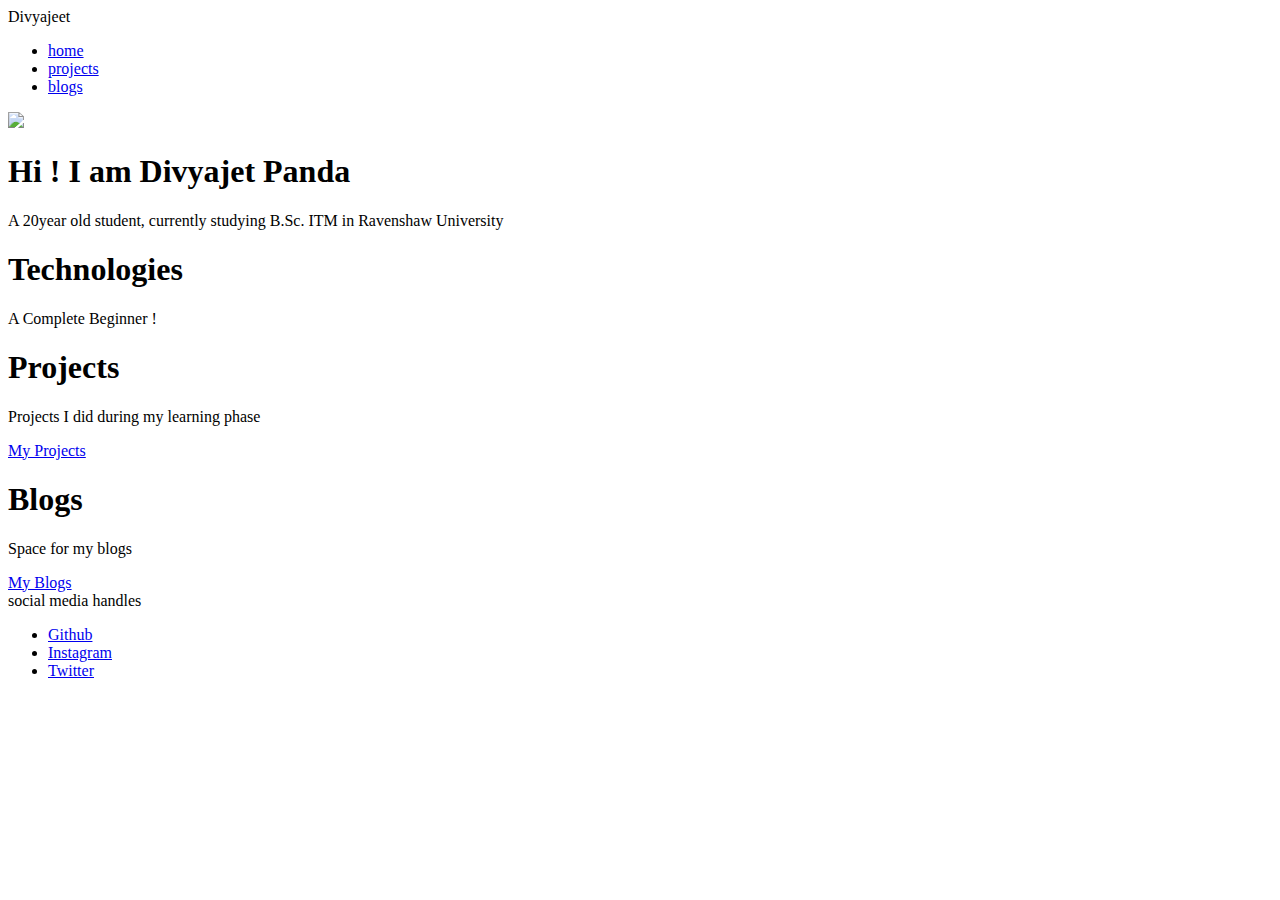
==== index.html @ ea96c974 "update" ====
<!DOCTYPE html>
<html lang="en">

<head>
    <title>home | Divyajeet Panda</title>
    <meta name="viewport" content="width=device-width, initial-scale=1.0">
    <meta name="theme-color" content="#3B82F6">
    <link href="css/styles.css" rel="stylesheet">
    <link rel="SHORTCUT ICON" href="https://icon-icons.com/downloadimage.php?id=176363&root=2760/ICO/32/&file=profile_icon_176363.ico" type="image/x-icon" />
</head>

<body>
    <nav class="navigation">
        <div class="nav-brand">Divyajeet</div>
        <ul class="list-non-bullet nav-pills">
            <li class="list-item-inline">
                <a class="link link-active" href="index.html">home</a>
            </li>

            <li class="list-item-inline">
                <a class="link" href="projects.html">projects</a>
            </li>

            <li class="list-item-inline">
                <a class="link" href="blogs.html">blogs</a>
            </li>
        </ul>
    </nav>
    <header class="hero">
        <img class="hero-img" src="images/hero.svg" />
        <h1 class="hero-heading">Hi ! I am <span class="heading-inverted">Divyajet Panda</span></h1>
        <p>A 20year old student, currently studying B.Sc. ITM in Ravenshaw University</p>
    </header>

    <section class="section ow">
        <div class="container container-center">
            <h1>Technologies</h1>
            <p>A Complete Beginner !</p>
        </div>
    </section>

    <section class="section">
        <div class="container container-center">
            <h1>Projects</h1>
            <p>Projects I did during my learning phase</p>
            <a class="link link-primary" href="projects.html">My Projects</a>
        </div>
    </section>

    <section class="section ow">
        <div class="container container-center">
            <h1>Blogs</h1>
            <p>Space for my blogs</p>
            <a class="link link-secondary" href="blogs.html">My Blogs</a>
        </div>
    </section>

    <footer class="footer">
        <div class="footer-header">social media handles</div>

        <ul class="social-links list-non-bullet">
            <li class="list-item-inline"><a class="link" href="https://github.com/Divyajeet7978">Github</a></li>
            <li class="list-item-inline"><a class="link" href="https://instagram.com/divyajeet_934/">Instagram</a></li>
            <li class="list-item-inline"><a class="link" href="https://twitter.com/divyajeetpanda9?t=hJ4alJj7-tWrhOhLGUKDQw&s=09">Twitter</a></li>
        </ul>

    </footer>

</body>

</html>
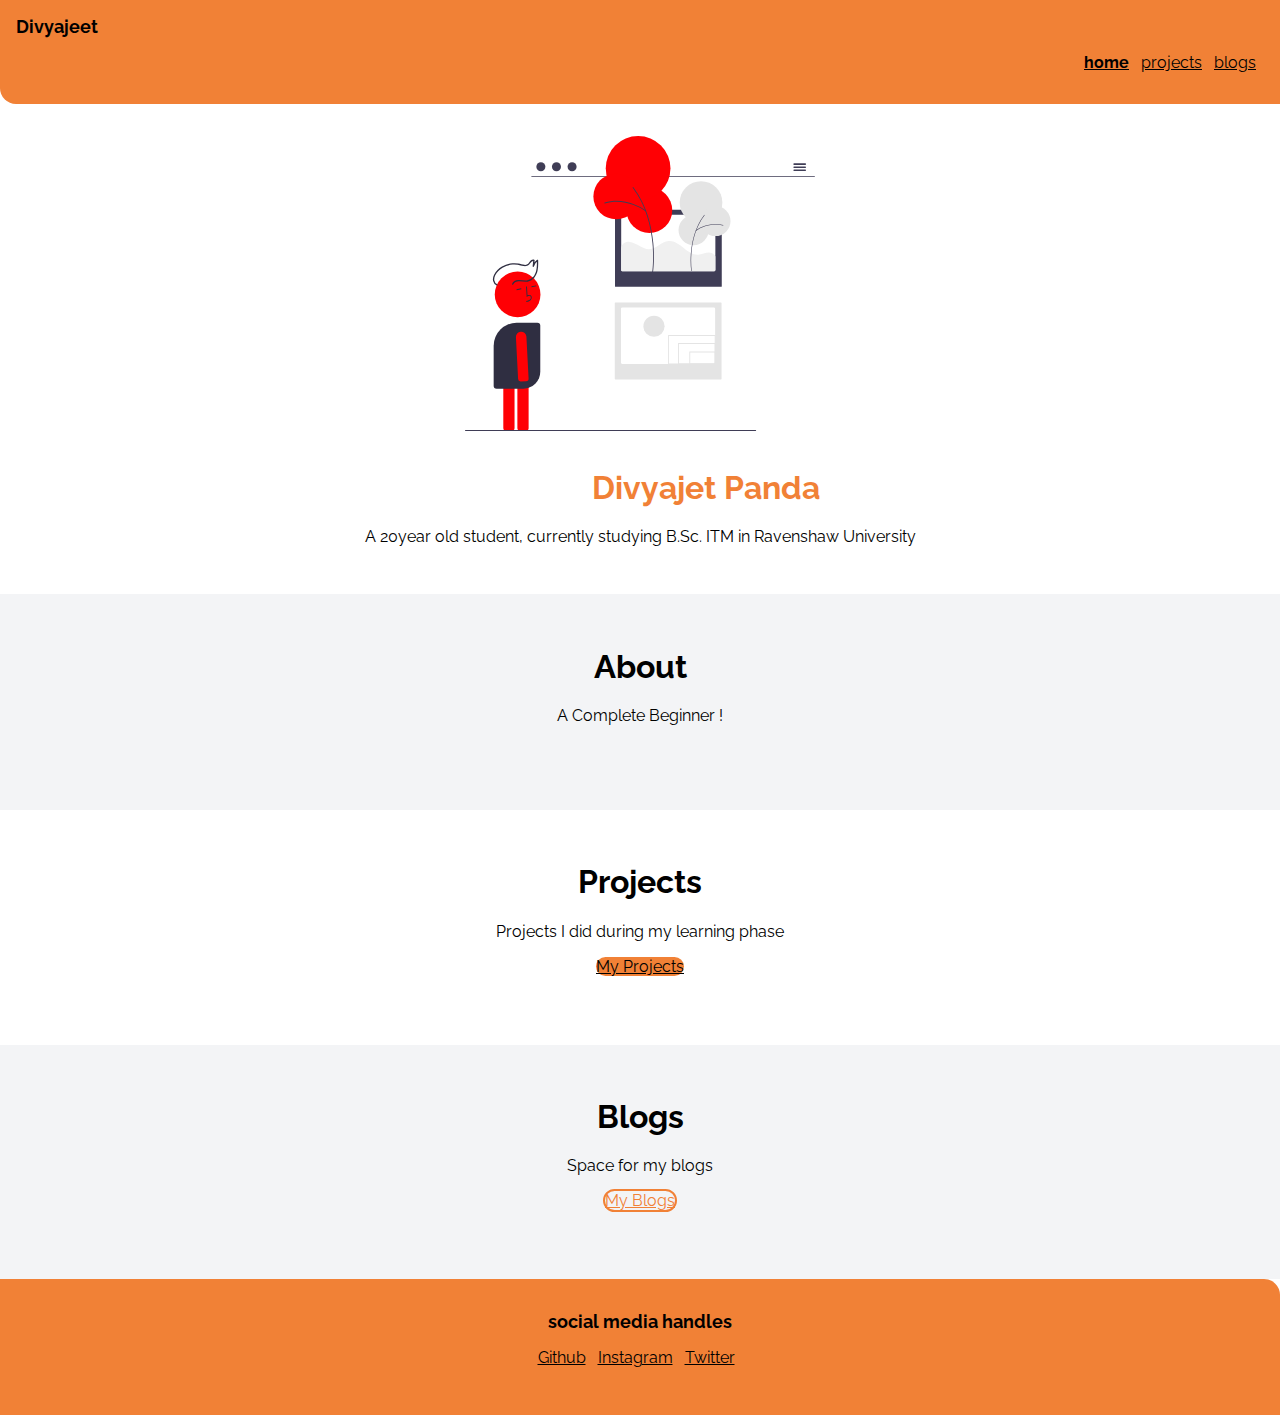
==== commit cb97e783: "Update index.html" ====
--- a/index.html
+++ b/index.html
@@ -29,12 +29,12 @@
     <header class="hero">
         <img class="hero-img" src="images/hero.svg" />
         <h1 class="hero-heading">Hi ! I am <span class="heading-inverted">Divyajet Panda</span></h1>
-        <p>A 20year old student, currently studying B.Sc. ITM in Ravenshaw University</p>
+        <p align = "center">A 20year old student, currently studying B.Sc. ITM in Ravenshaw University</p>
     </header>
 
     <section class="section ow">
         <div class="container container-center">
-            <h1>Technologies</h1>
+            <h1>About</h1>
             <p>A Complete Beginner !</p>
         </div>
     </section>
--- a/css/styles.css
+++ b/css/styles.css
@@ -0,0 +1,183 @@
+@import url('https://fonts.googleapis.com/css2?family=Raleway:wght@400;700&display=swap');
+:root {
+    --primary-color: #f18136;
+    --dark-grey: #ffffff;
+    --off-white: #F3F4F6;
+    /* variables for dark mode */
+    --dark-mode-primary-color: #ffffff;
+    --dark-mode-darker-grey: rgb(247, 247, 247);
+    --dark-mode-light-grey: #D1D5DB;
+}
+
+body {
+    font-family: 'Raleway', sans-serif;
+    margin: 0px;
+}
+
+hr {
+    margin: 2rem 0rem;
+}
+
+
+/* container */
+
+.container {
+    padding-left: 1rem;
+    padding-right: 1rem;
+    padding-bottom: 2.3rem;
+    /* padding-top: 2.5rem; */
+}
+
+.container-center {
+    max-width: 600px;
+    margin: auto;
+}
+
+link {
+    text-decoration: none;
+    padding: 0.5rem 1rem;
+}
+
+
+/* links */
+
+.link-primary {
+    background-color: var(--primary-color);
+    border-radius: 2.5rem;
+    color: #000000;
+}
+
+.link-secondary {
+    color: var(--primary-color);
+    border-radius: 2.5rem;
+    border: 2px solid var(--primary-color);
+}
+
+
+/* lists */
+
+.list-non-bullet {
+    list-style: none;
+}
+
+.list-item-inline {
+    display: inline;
+    padding: 0rem 0.5rem;
+    padding-inline-start: 0px;
+}
+
+
+/* navigation */
+
+.navigation {
+    background-color: var(--primary-color);
+    color: #000000;
+    /* border-radius: 0rem 0rem 0rem 2.5rem; */
+    border-bottom-left-radius: 1rem;
+    padding: 1rem;
+}
+
+.navigation .link {
+    color: #000000;
+}
+
+.navigation .nav-pills {
+    text-align: right;
+}
+
+.navigation .nav-brand {
+    font-weight: bold;
+    font-size: 1.1rem;
+}
+
+.navigation .link-active {
+    font-weight: bold;
+}
+
+
+/* header */
+
+.hero {
+    padding: 2rem;
+}
+
+.hero .hero-img {
+    max-width: 350px;
+    display: block;
+    margin: auto;
+}
+
+.hero .hero-heading {
+    color: var(--dark-grey);
+    padding-top: 1rem;
+    text-align: center;
+}
+
+.hero .hero-heading .heading-inverted {
+    color: var(--primary-color);
+}
+
+
+/* section */
+
+.section {
+    padding: 2rem;
+    text-align: center;
+}
+
+.section h1 {
+    text-align: center;
+}
+
+.ow {
+    background-color: var(--off-white);
+}
+
+
+/* footer */
+
+.footer {
+    background-color: var(--primary-color);
+    padding: 2rem 0rem;
+    text-align: center;
+    color: #000000;
+    border-top-right-radius: 1rem;
+}
+
+.footer .link {
+    color: #000000;
+}
+
+.footer ul {
+    padding-inline-start: 0px;
+}
+
+.footer .footer-header {
+    font-weight: bold;
+    font-size: large;
+}
+
+
+/* when browser is in dark mode, it
+turns on dark mode in website */
+
+@media(prefers-color-scheme: dark) {
+    body {
+        background-color: var(--dark-mode-primary-color);
+        color: #000000;
+    }
+    .ow {
+        background-color: var(--dark-mode-darker-grey);
+        color: #000000;
+    }
+    .link-secondary {
+        color: rgb(2, 0, 0);
+        border-radius: 2.5rem;
+        border: 2px solid var(--primary-color);
+    }
+    .hero .hero-heading {
+        color: var(--dark-mode-light-grey);
+        padding-top: 1rem;
+        text-align: center;
+    }
+}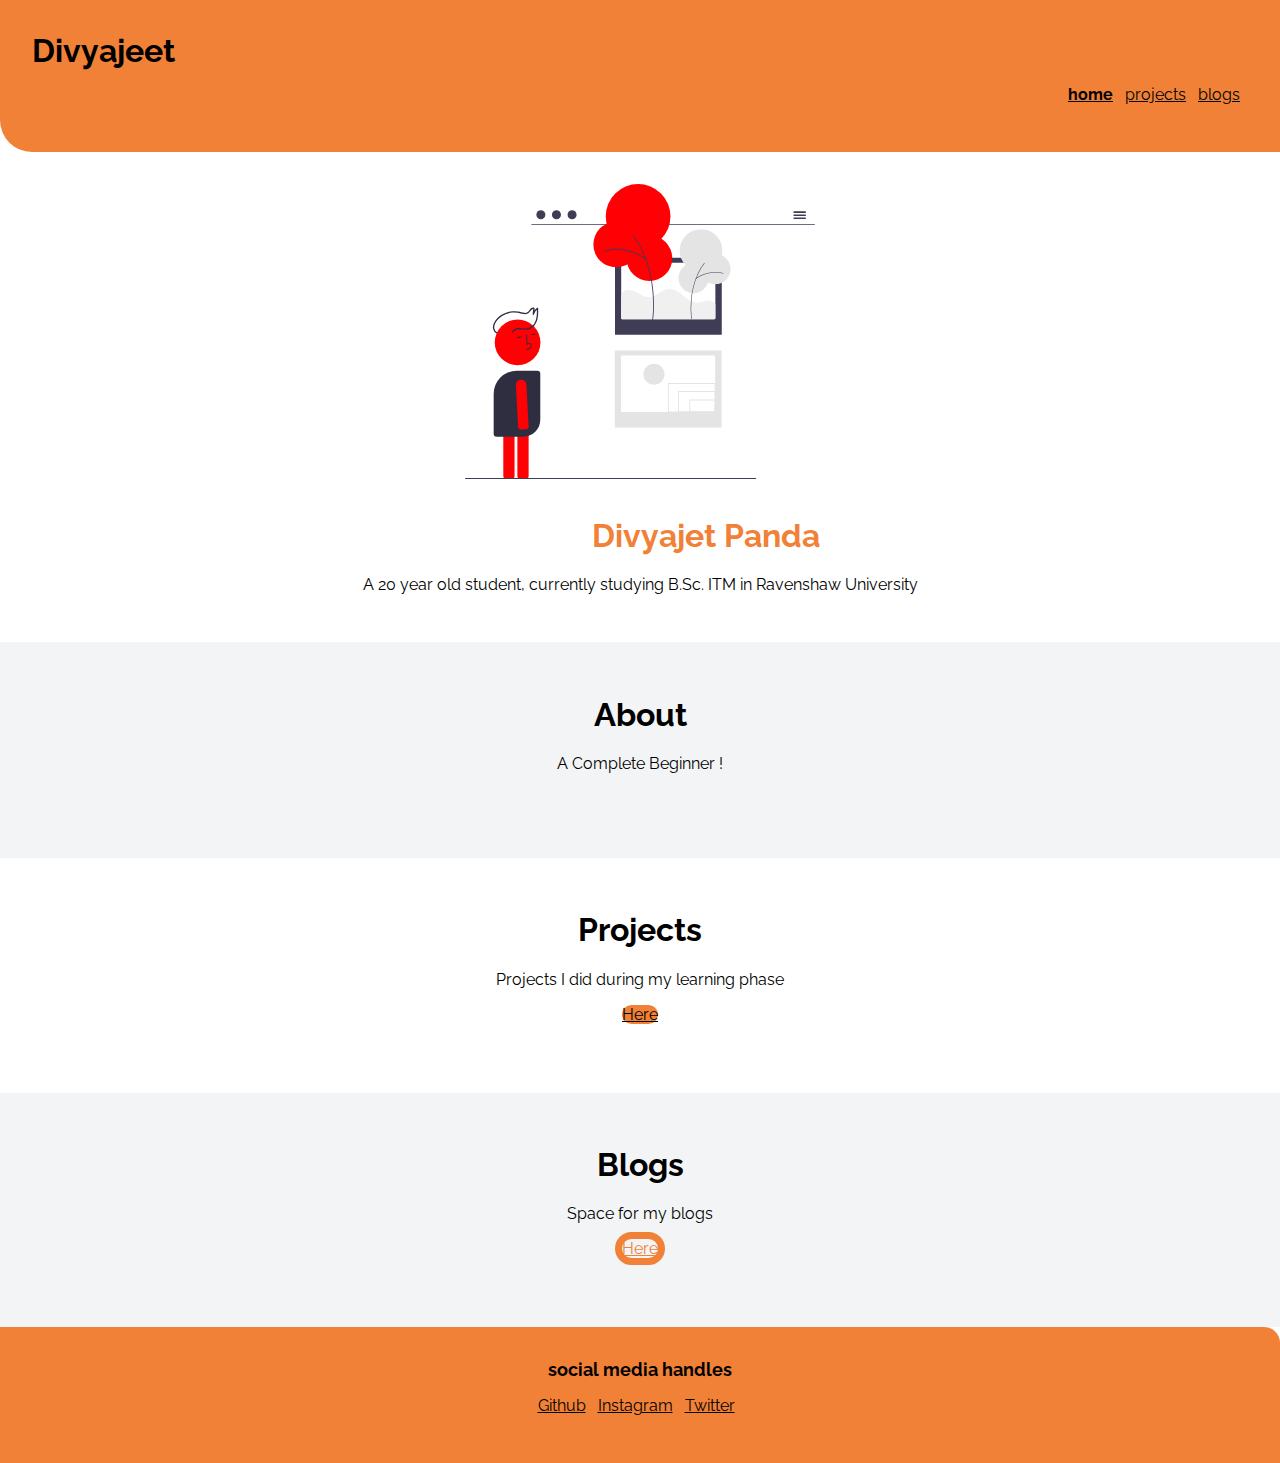
==== commit 471943f2: "Update" ====
--- a/index.html
+++ b/index.html
@@ -29,7 +29,7 @@
     <header class="hero">
         <img class="hero-img" src="images/hero.svg" />
         <h1 class="hero-heading">Hi ! I am <span class="heading-inverted">Divyajet Panda</span></h1>
-        <p align = "center">A 20year old student, currently studying B.Sc. ITM in Ravenshaw University</p>
+        <p align = "center">A 20 year old student, currently studying B.Sc. ITM in Ravenshaw University</p>
     </header>
 
     <section class="section ow">
@@ -43,7 +43,7 @@
         <div class="container container-center">
             <h1>Projects</h1>
             <p>Projects I did during my learning phase</p>
-            <a class="link link-primary" href="projects.html">My Projects</a>
+            <a class="link link-primary" href="projects.html">Here</a>
         </div>
     </section>
 
@@ -51,7 +51,7 @@
         <div class="container container-center">
             <h1>Blogs</h1>
             <p>Space for my blogs</p>
-            <a class="link link-secondary" href="blogs.html">My Blogs</a>
+            <a class="link link-secondary" href="blogs.html">Here</a>
         </div>
     </section>
 
--- a/css/styles.css
+++ b/css/styles.css
@@ -43,14 +43,14 @@
 
 .link-primary {
     background-color: var(--primary-color);
-    border-radius: 2.5rem;
+    border-radius: 8rem;
     color: #000000;
 }
 
 .link-secondary {
     color: var(--primary-color);
-    border-radius: 2.5rem;
-    border: 2px solid var(--primary-color);
+    border-radius: 8rem;
+    border: 7px solid var(--primary-color);
 }
 
 
@@ -73,8 +73,8 @@
     background-color: var(--primary-color);
     color: #000000;
     /* border-radius: 0rem 0rem 0rem 2.5rem; */
-    border-bottom-left-radius: 1rem;
-    padding: 1rem;
+    border-bottom-left-radius: 2rem;
+    padding: 2rem;
 }
 
 .navigation .link {
@@ -87,7 +87,7 @@
 
 .navigation .nav-brand {
     font-weight: bold;
-    font-size: 1.1rem;
+    font-size: 2rem;
 }
 
 .navigation .link-active {
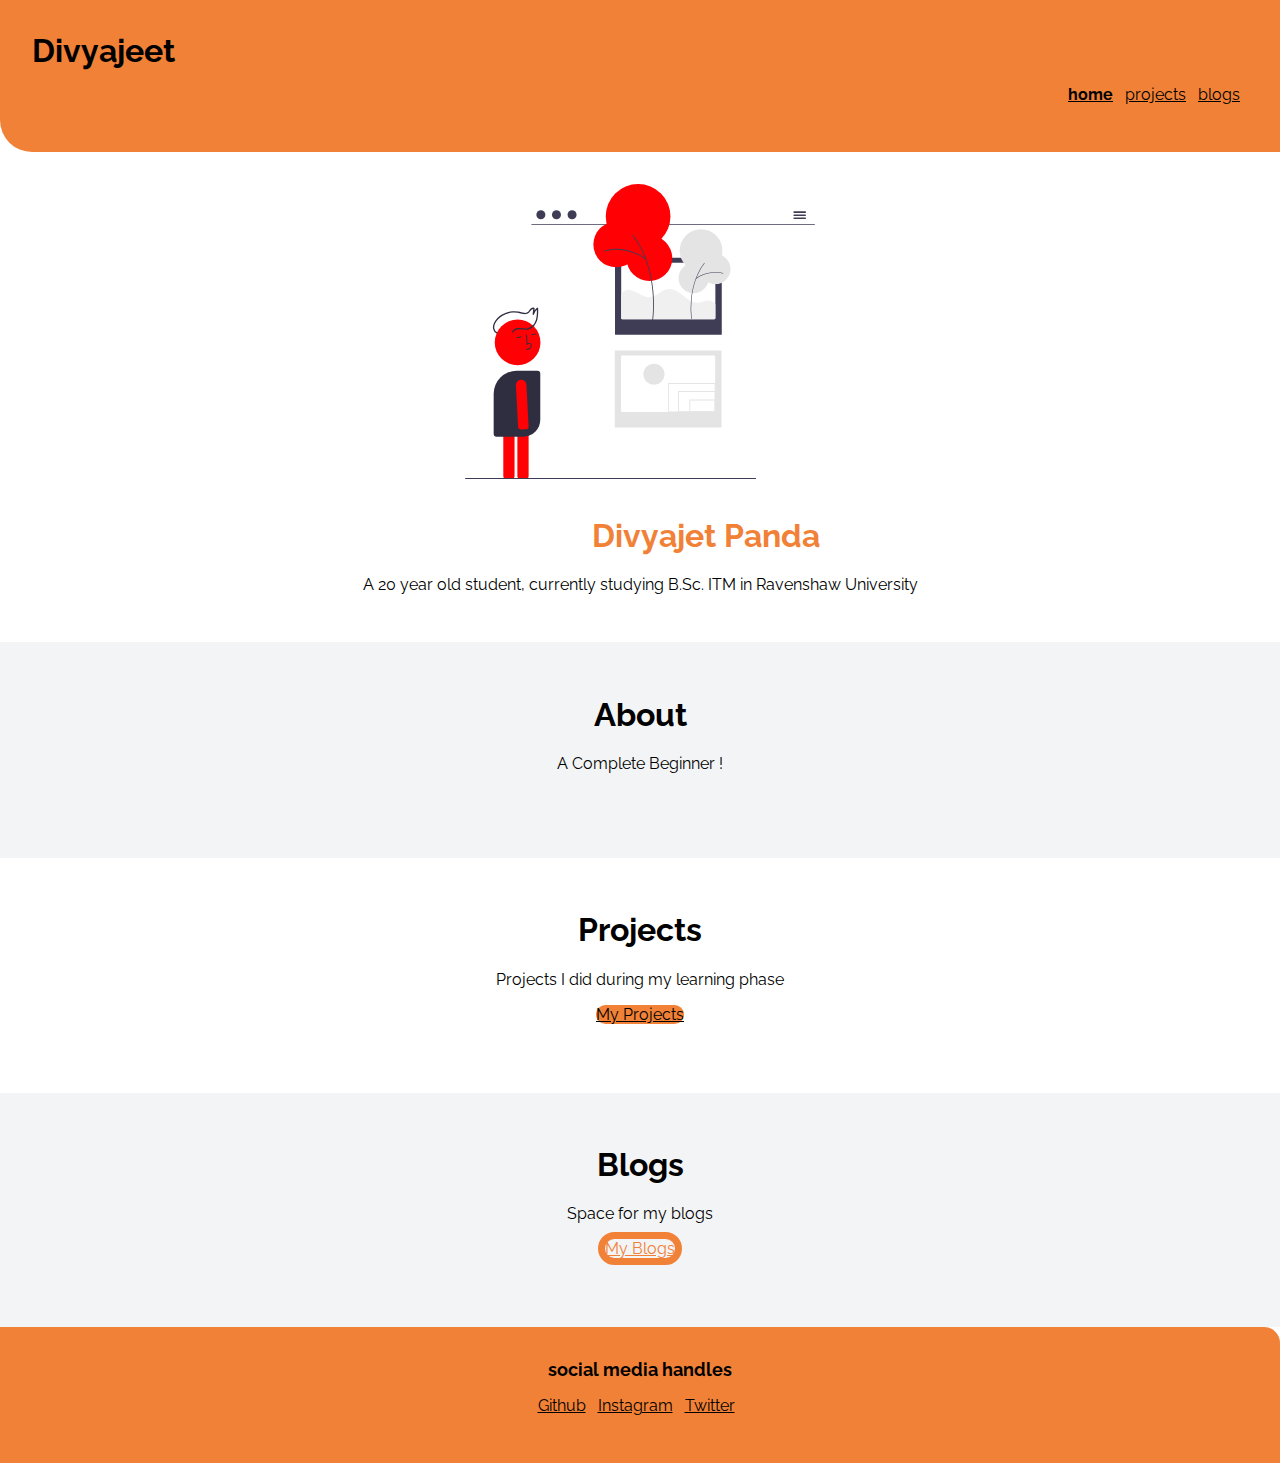
==== commit 7d2d8e83: "update" ====
--- a/index.html
+++ b/index.html
@@ -43,7 +43,7 @@
         <div class="container container-center">
             <h1>Projects</h1>
             <p>Projects I did during my learning phase</p>
-            <a class="link link-primary" href="projects.html">Here</a>
+            <a class="link link-primary" href="projects.html">My Projects</a>
         </div>
     </section>
 
@@ -51,7 +51,7 @@
         <div class="container container-center">
             <h1>Blogs</h1>
             <p>Space for my blogs</p>
-            <a class="link link-secondary" href="blogs.html">Here</a>
+            <a class="link link-secondary" href="blogs.html">My Blogs</a>
         </div>
     </section>
 
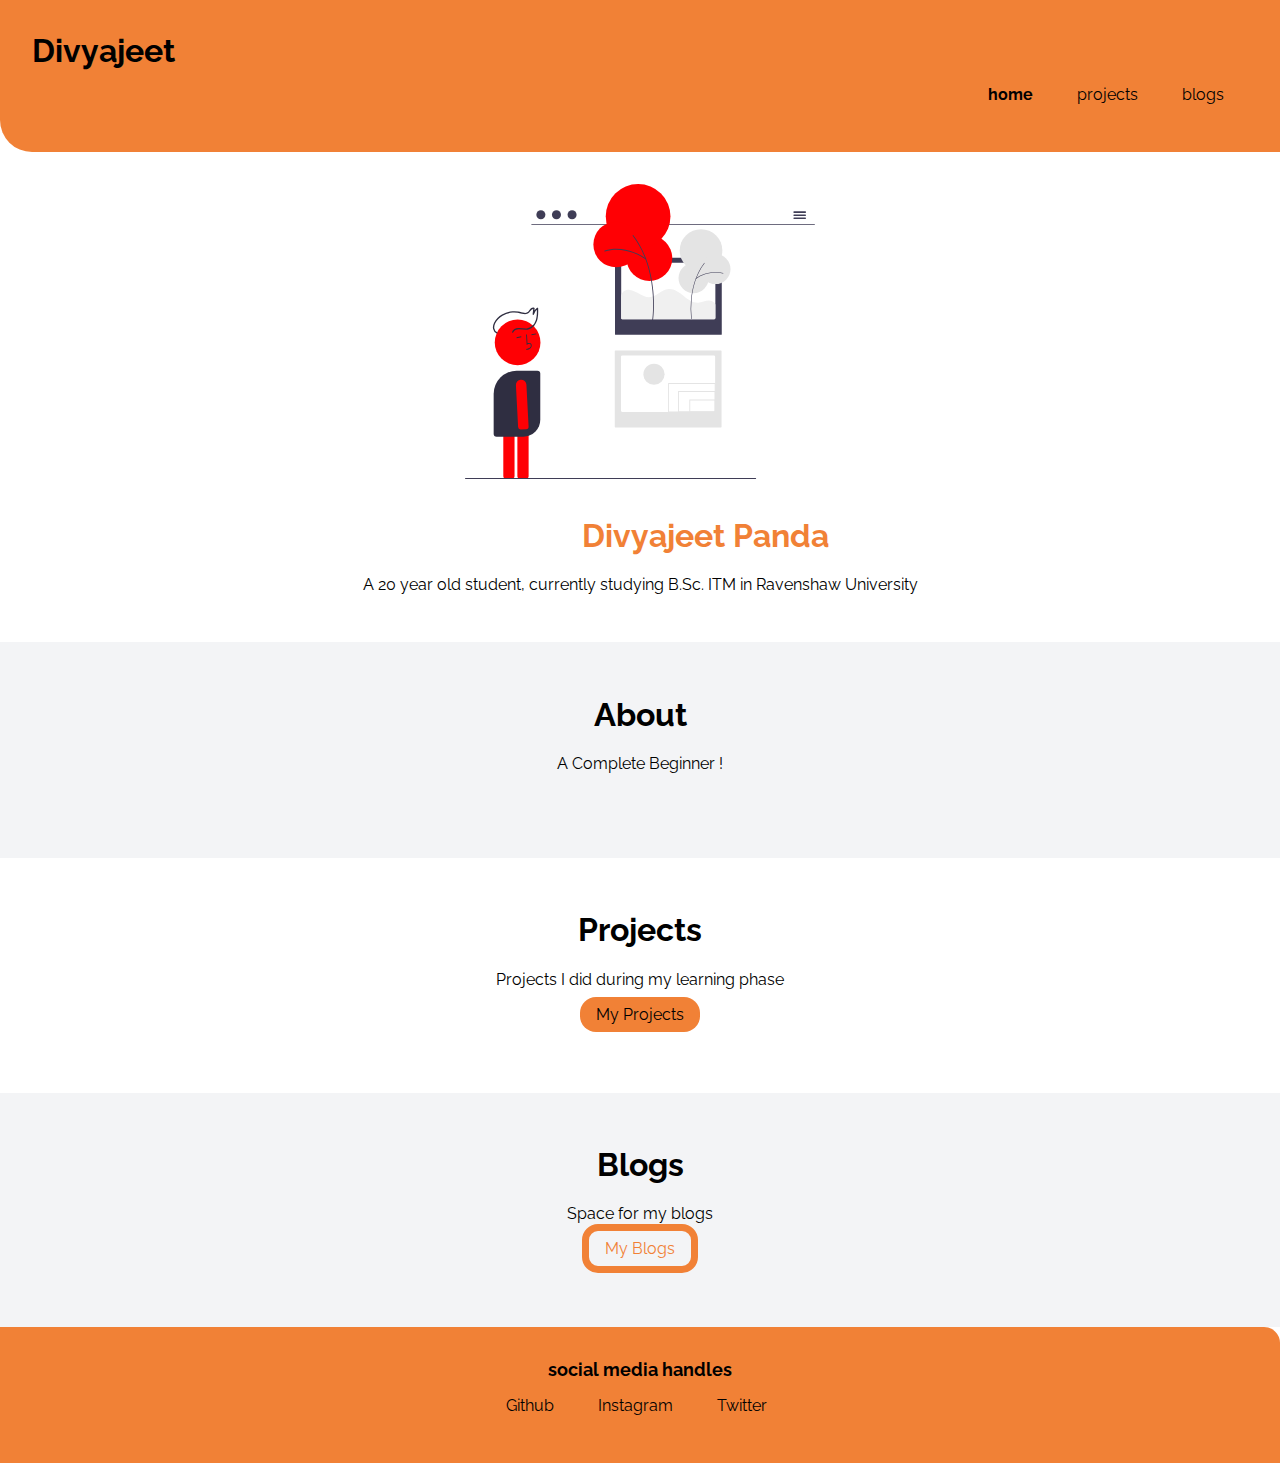
==== commit 79a6d45a: "fix: fixed button sizes and link decoration" ====
--- a/index.html
+++ b/index.html
@@ -28,7 +28,7 @@
     </nav>
     <header class="hero">
         <img class="hero-img" src="images/hero.svg" />
-        <h1 class="hero-heading">Hi ! I am <span class="heading-inverted">Divyajet Panda</span></h1>
+        <h1 class="hero-heading">Hi ! I am <span class="heading-inverted">Divyajeet Panda</span></h1>
         <p align = "center">A 20 year old student, currently studying B.Sc. ITM in Ravenshaw University</p>
     </header>
 
--- a/css/styles.css
+++ b/css/styles.css
@@ -6,7 +6,7 @@
     /* variables for dark mode */
     --dark-mode-primary-color: #ffffff;
     --dark-mode-darker-grey: rgb(247, 247, 247);
-    --dark-mode-light-grey: #D1D5DB;
+    --dark-mode-light-grey: #000000;
 }
 
 body {
@@ -33,7 +33,7 @@
     margin: auto;
 }
 
-link {
+.link {
     text-decoration: none;
     padding: 0.5rem 1rem;
 }
@@ -43,13 +43,13 @@
 
 .link-primary {
     background-color: var(--primary-color);
-    border-radius: 8rem;
+    border-radius: 1rem;
     color: #000000;
 }
 
 .link-secondary {
     color: var(--primary-color);
-    border-radius: 8rem;
+    border-radius: 1rem;
     border: 7px solid var(--primary-color);
 }
 
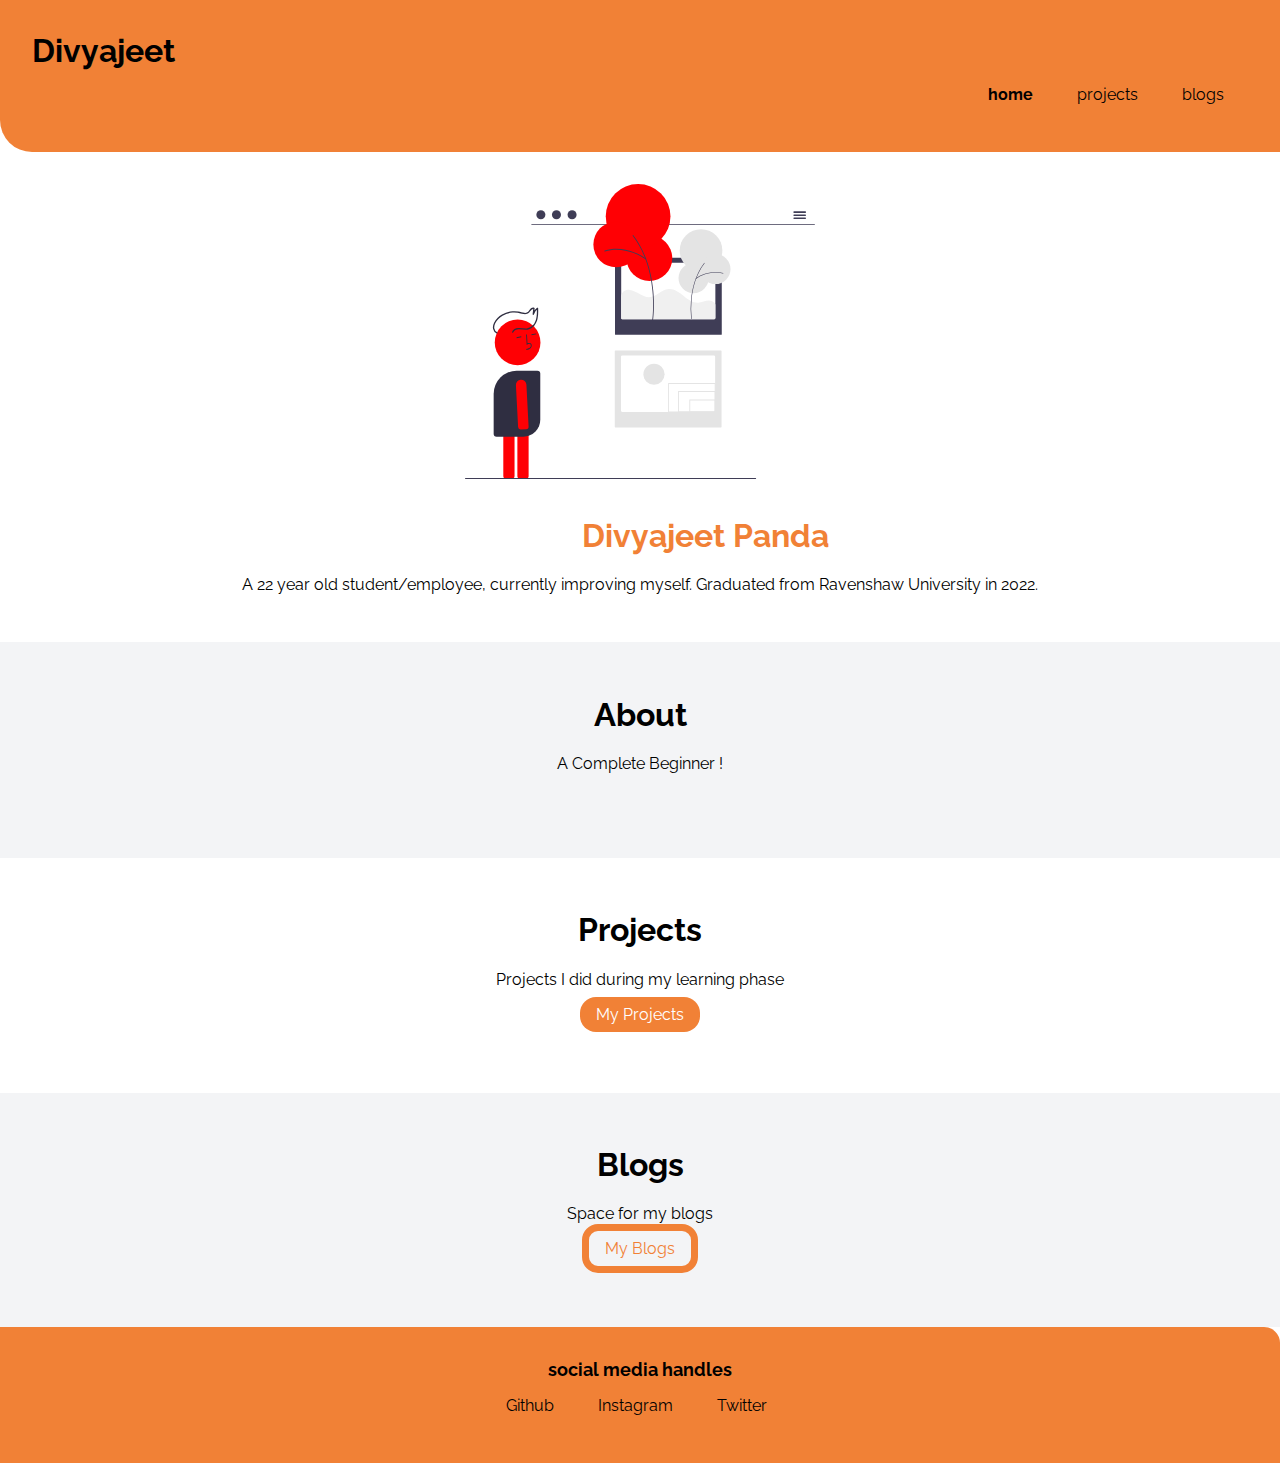
==== commit 185b620d: "Update index.html" ====
--- a/index.html
+++ b/index.html
@@ -29,7 +29,7 @@
     <header class="hero">
         <img class="hero-img" src="images/hero.svg" />
         <h1 class="hero-heading">Hi ! I am <span class="heading-inverted">Divyajeet Panda</span></h1>
-        <p align = "center">A 20 year old student, currently studying B.Sc. ITM in Ravenshaw University</p>
+        <p align = "center">A 22 year old student/employee, currently improving myself. Graduated from Ravenshaw University in 2022.</p>
     </header>
 
     <section class="section ow">
--- a/css/styles.css
+++ b/css/styles.css
@@ -44,7 +44,7 @@
 .link-primary {
     background-color: var(--primary-color);
     border-radius: 1rem;
-    color: #000000;
+    color: #FFFFFF;
 }
 
 .link-secondary {
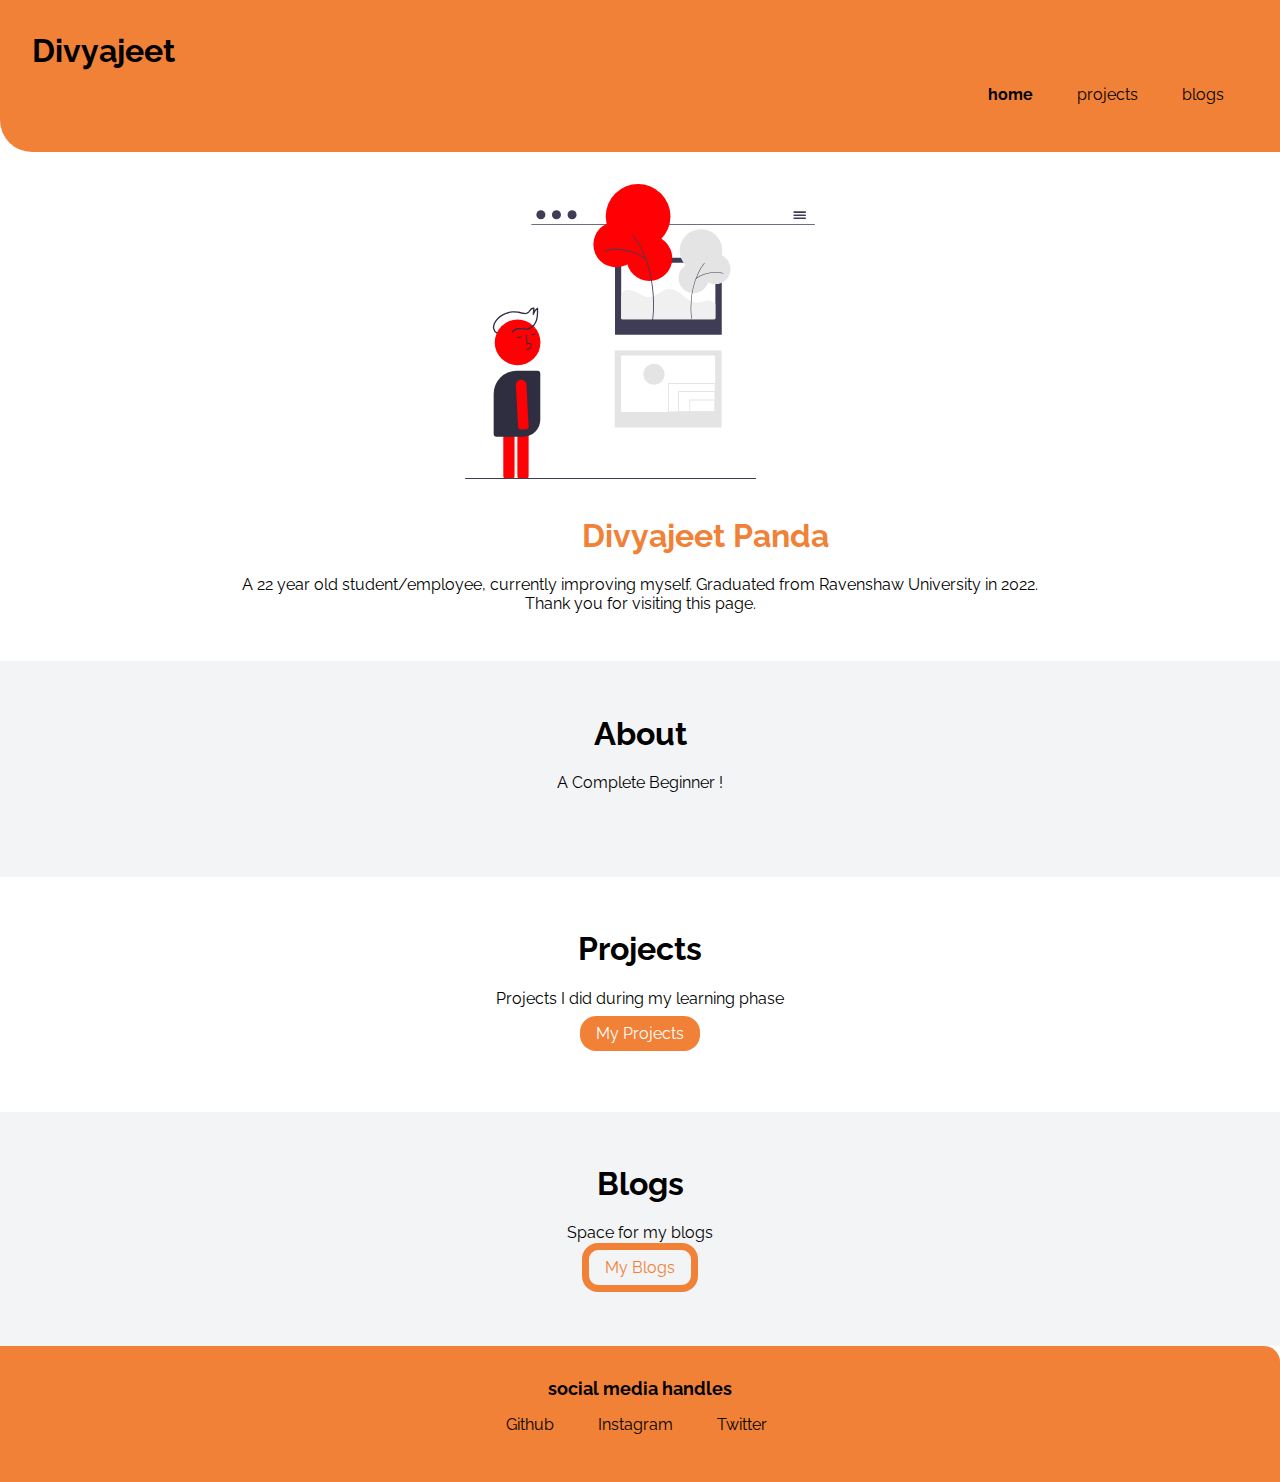
==== commit c544c44a: "Update index.html" ====
--- a/index.html
+++ b/index.html
@@ -29,7 +29,7 @@
     <header class="hero">
         <img class="hero-img" src="images/hero.svg" />
         <h1 class="hero-heading">Hi ! I am <span class="heading-inverted">Divyajeet Panda</span></h1>
-        <p align = "center">A 22 year old student/employee, currently improving myself. Graduated from Ravenshaw University in 2022.</p>
+        <p align = "center">A 22 year old student/employee, currently improving myself. Graduated from Ravenshaw University in 2022.<br>Thank you for visiting this page.</p>
     </header>
 
     <section class="section ow">
@@ -60,7 +60,7 @@
 
         <ul class="social-links list-non-bullet">
             <li class="list-item-inline"><a class="link" href="https://github.com/Divyajeet7978">Github</a></li>
-            <li class="list-item-inline"><a class="link" href="https://instagram.com/divyajeet_934/">Instagram</a></li>
+            <li class="list-item-inline"><a class="link" href="https://instagram.com/__divyajeet___/">Instagram</a></li>
             <li class="list-item-inline"><a class="link" href="https://twitter.com/divyajeetpanda9?t=hJ4alJj7-tWrhOhLGUKDQw&s=09">Twitter</a></li>
         </ul>
 
